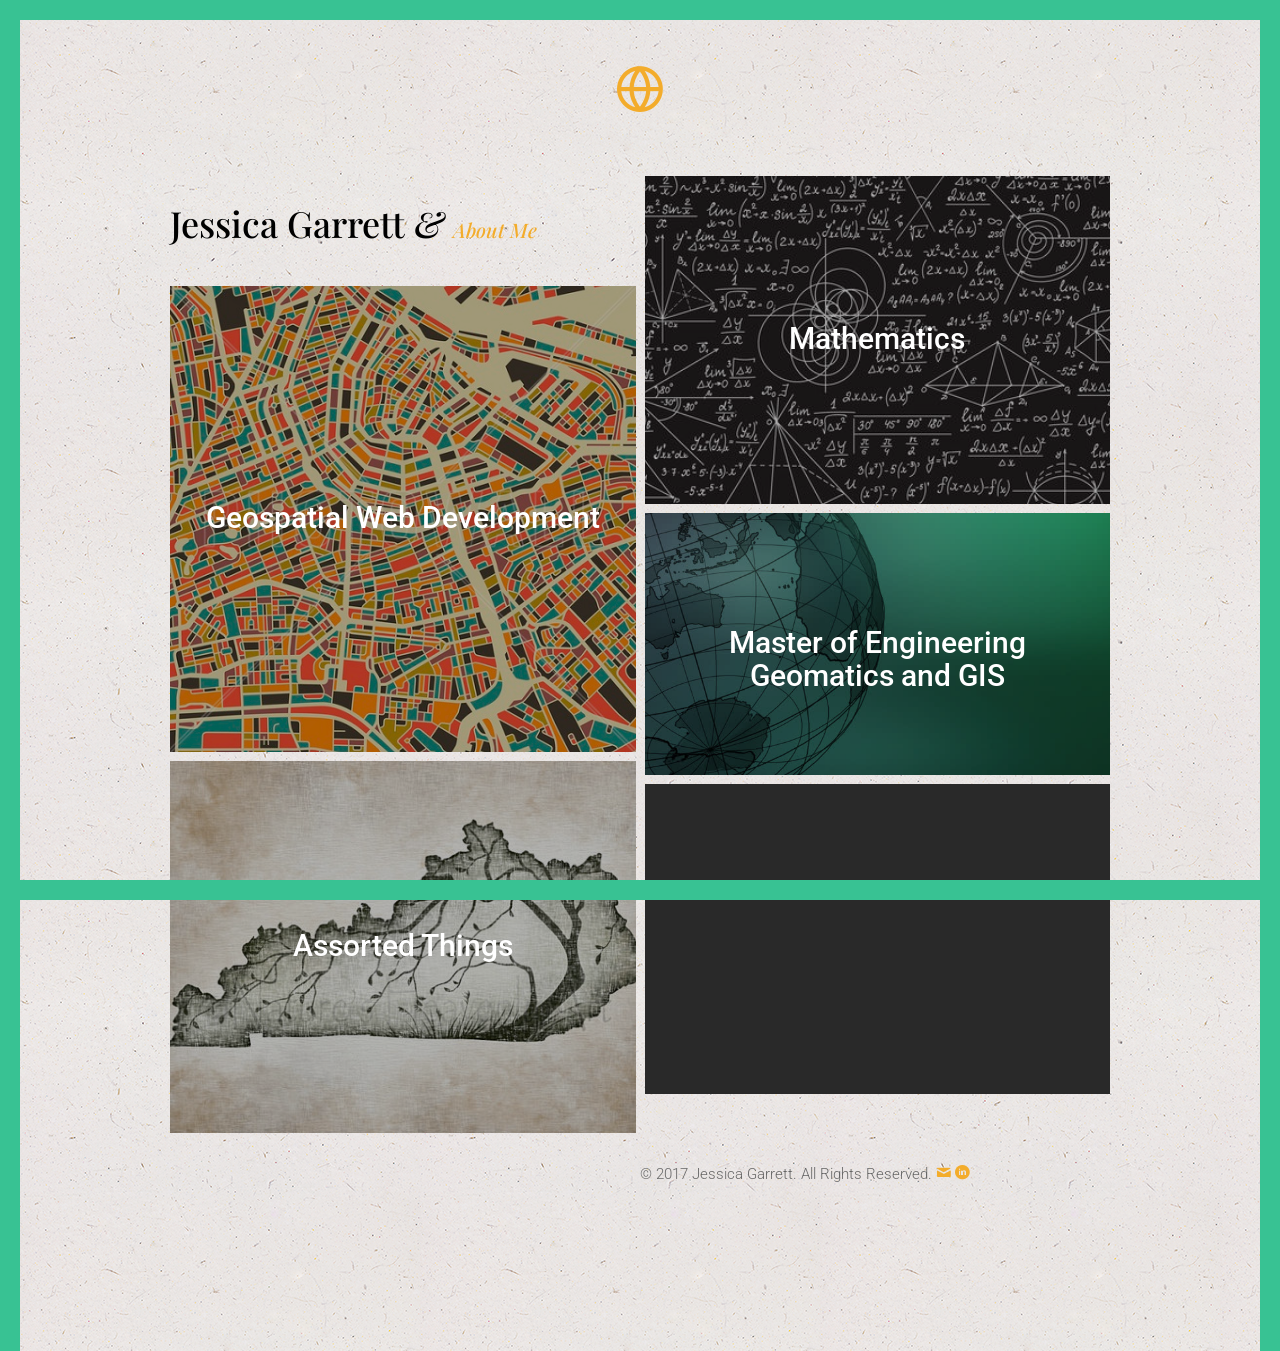
==== index.html @ b4d3bf49 "eng" ====
<!DOCTYPE html>
<!--[if lt IE 7]>      <html class="no-js lt-ie9 lt-ie8 lt-ie7"> <![endif]-->
<!--[if IE 7]>         <html class="no-js lt-ie9 lt-ie8"> <![endif]-->
<!--[if IE 8]>         <html class="no-js lt-ie9"> <![endif]-->
<!--[if gt IE 8]><!--> <html class="no-js"> <!--<![endif]-->
	<head>
	<meta charset="utf-8">
	<meta http-equiv="X-UA-Compatible" content="IE=edge">
	
	<title>Jessica Garrett Portolio</title>




  	<!-- Facebook and Twitter integration -->
	<meta property="og:title" content=""/>
	<meta property="og:image" content=""/>
	<meta property="og:url" content=""/>
	<meta property="og:site_name" content=""/>
	<meta property="og:description" content=""/>
	<meta name="twitter:title" content="" />
	<meta name="twitter:image" content="" />
	<meta name="twitter:url" content="" />
	<meta name="twitter:card" content="" />

	<!-- Place favicon.ico and apple-touch-icon.png in the root directory -->
	<link rel="shortcut icon" href="favicon.ico">
	<!-- Google Fonts -->
	<link href='http://fonts.googleapis.com/css?family=Playfair+Display:400,700,400italic|Roboto:400,300,700' rel='stylesheet' type='text/css'>
	<!-- Animate -->
	<link rel="stylesheet" href="css/animate.css">
	<!-- Icomoon -->
	<link rel="stylesheet" href="css/icomoon.css">
	<!-- Bootstrap  -->
	<link rel="stylesheet" href="css/bootstrap.css">
	<!-- Magnific Popup -->
	<link rel="stylesheet" href="css/magnific-popup.css">

	<link rel="stylesheet" href="css/style.css">

	<!-- jQuery -->
	<script src="js/jquery.min.js"></script>
	<!-- jQuery Easing -->
	<script src="js/jquery.easing.1.3.js"></script>
	<!-- Bootstrap -->
	<script src="js/bootstrap.min.js"></script>
	<!-- Waypoints -->
	<script src="js/jquery.waypoints.min.js"></script>
	<!-- Magnific Popup -->
	<script src="js/jquery.magnific-popup.min.js"></script>
	
	<!-- Main JS -->
	<script src="js/main.js"></script>



	<!-- Modernizr JS -->
	<script src="js/modernizr-2.6.2.min.js"></script>
	<!-- FOR IE9 below -->
	<!--[if lt IE 9]>
	<script src="js/respond.min.js"></script>
	<![endif]-->

	</head>
	<body>
	
	<!-- Loader -->
	<div class="fh5co-loader"></div>

	<div id="fh5co-logo">
		<a href="index.html" class="transition"><i class="icon-globe2"></i><em><span class="icon-home"></span></em></a>	
	</div>

	<div id="fh5co-main" role="main">
		

		<div class="container">
			
			<div class="fh5co-grid">
				
				<div class="fh5co-col-1">
					<div class="fh5co-intro padding-right">
						<h1>Jessica Garrett <em>&amp;</em>  <a href="aboutMe.html" class="transition"><em>About Me</em></a></h1>
						<!--

						<ul class="fh5co-social">
							<li><a href="#"><i class="icon-twitter-with-circle"></i></a></li>
							<li><a href="#"><i class="icon-facebook-with-circle"></i></a></li>
							<li><a href="#"><i class="icon-instagram-with-circle"></i></a></li>
							<li><a href="#"><i class="icon-dribbble-with-circle"></i></a></li>
						</ul>

						-->
					</div>
					<div class="fh5co-item">
						<a href="Page_Geospatial_Dev.html" class="transition animate-box">
							<img src="images/cartography.jpg">
							<div class="fh5co-item-text-wrap">
								<div class="fh5co-item-text">
									<h2>Geospatial Web Development</h2>
								</div>
							</div>
						</a>
					</div>

					<div class="fh5co-item">
						<a href="Page_FavoriteThings.html" class="transition animate-box">
							<img src="images/ky.jpg">
							<div class="fh5co-item-text-wrap">
								<div class="fh5co-item-text">
									<h2>Assorted Things</h2>
								</div>
							</div>
						</a>
						
					</div>


					
				</div>
				<div class="fh5co-col-2">
					<div class="fh5co-item">
						<a href="Page_Mathematics.html" class="transition animate-box">
							<img src="images/math.jpg">
							<div class="fh5co-item-text-wrap">
								<div class="fh5co-item-text">
									<h2>Mathematics</h2>
								</div>
							</div>
						</a>
					</div>

					<div class="fh5co-item">
						<a href="Page_MasterEng.html" class="transition animate-box">
							<img src="images/globe.jpg">
							<div class="fh5co-item-text-wrap">
								<div class="fh5co-item-text">
									<h2>Master of Engineering</h2>
									<h2>Geomatics and GIS</h2>
								</div>
							</div>
						</a>
					</div>

<!--
					<div class="fh5co-item">
						<a href="Page_Hydro.html" class="transition animate-box">
							<img src="images/hyro.jpg" alt="Free HTML5 Website Template by FreeHTML5.co">
							<div class="fh5co-item-text-wrap">
								<div class="fh5co-item-text">
									<h2>Hydrologic Modeling</h2>
								</div>
							</div>
						</a>
					</div>
-->


					<div class="fh5co-item">
						<a href="papers/JGarrett_Resume.pdf" class="transition animate-box">
							<img src="images/quill.jpg">
							<div class="fh5co-item-text-wrap">
								<div class="fh5co-item-text">
									<h2>Resume</h2>
								</div>
							</div>
						</a>
					</div>


				



				</div>
			</div>


			<div id="fh5co-footer">
				<p><small>&copy; 2017 Jessica Garrett. All Rights Reserved. <a href="mailto:jlgred88@gmailcom"><i class="icon-mail"></i></a>   <a href="https://www.linkedin.com/in/jessica-garrett-10237796/"><i class="icon-linkedin-with-circle"> </i></a>  </p>	
			</div>

		</div>

	</div>
	
	</body>
</html>
---- css/icomoon.css ----
@font-face {
    font-family: 'icomoon';
    src:    url('../fonts/icomoon/icomoon.eot?85cwyn');
    src:    url('../fonts/icomoon/icomoon.eot?85cwyn#iefix') format('embedded-opentype'),
        url('../fonts/icomoon/icomoon.ttf?85cwyn') format('truetype'),
        url('../fonts/icomoon/icomoon.woff?85cwyn') format('woff'),
        url('../fonts/icomoon/icomoon.svg?85cwyn#icomoon') format('svg');
    font-weight: normal;
    font-style: normal;
}

[class^="icon-"], [class*=" icon-"] {
    /* use !important to prevent issues with browser extensions that change fonts */
    font-family: 'icomoon' !important;
    speak: none;
    font-style: normal;
    font-weight: normal;
    font-variant: normal;
    text-transform: none;
    line-height: 1;

    /* Better Font Rendering =========== */
    -webkit-font-smoothing: antialiased;
    -moz-osx-font-smoothing: grayscale;
}

.icon-add-to-list:before {
    content: "\e900";
}
.icon-classic-computer:before {
    content: "\e901";
}
.icon-controller-fast-backward:before {
    content: "\e902";
}
.icon-creative-commons-attribution:before {
    content: "\e903";
}
.icon-creative-commons-noderivs:before {
    content: "\e904";
}
.icon-creative-commons-noncommercial-eu:before {
    content: "\e905";
}
.icon-creative-commons-noncommercial-us:before {
    content: "\e906";
}
.icon-creative-commons-public-domain:before {
    content: "\e907";
}
.icon-creative-commons-remix:before {
    content: "\e908";
}
.icon-creative-commons-share:before {
    content: "\e909";
}
.icon-creative-commons-sharealike:before {
    content: "\e90a";
}
.icon-creative-commons:before {
    content: "\e90b";
}
.icon-document-landscape:before {
    content: "\e90c";
}
.icon-remove-user:before {
    content: "\e90d";
}
.icon-warning:before {
    content: "\e90e";
}
.icon-arrow-bold-down:before {
    content: "\e90f";
}
.icon-arrow-bold-left:before {
    content: "\e910";
}
.icon-arrow-bold-right:before {
    content: "\e911";
}
.icon-arrow-bold-up:before {
    content: "\e912";
}
.icon-arrow-down:before {
    content: "\e913";
}
.icon-arrow-left:before {
    content: "\e914";
}
.icon-arrow-long-down:before {
    content: "\e915";
}
.icon-arrow-long-left:before {
    content: "\e916";
}
.icon-arrow-long-right:before {
    content: "\e917";
}
.icon-arrow-long-up:before {
    content: "\e918";
}
.icon-arrow-right:before {
    content: "\e919";
}
.icon-arrow-up:before {
    content: "\e91a";
}
.icon-arrow-with-circle-down:before {
    content: "\e91b";
}
.icon-arrow-with-circle-left:before {
    content: "\e91c";
}
.icon-arrow-with-circle-right:before {
    content: "\e91d";
}
.icon-arrow-with-circle-up:before {
    content: "\e91e";
}
.icon-bookmark:before {
    content: "\e91f";
}
.icon-bookmarks:before {
    content: "\e920";
}
.icon-chevron-down:before {
    content: "\e921";
}
.icon-chevron-left:before {
    content: "\e922";
}
.icon-chevron-right:before {
    content: "\e923";
}
.icon-chevron-small-down:before {
    content: "\e924";
}
.icon-chevron-small-left:before {
    content: "\e925";
}
.icon-chevron-small-right:before {
    content: "\e926";
}
.icon-chevron-small-up:before {
    content: "\e927";
}
.icon-chevron-thin-down:before {
    content: "\e928";
}
.icon-chevron-thin-left:before {
    content: "\e929";
}
.icon-chevron-thin-right:before {
    content: "\e92a";
}
.icon-chevron-thin-up:before {
    content: "\e92b";
}
.icon-chevron-up:before {
    content: "\e92c";
}
.icon-chevron-with-circle-down:before {
    content: "\e92d";
}
.icon-chevron-with-circle-left:before {
    content: "\e92e";
}
.icon-chevron-with-circle-right:before {
    content: "\e92f";
}
.icon-chevron-with-circle-up:before {
    content: "\e930";
}
.icon-cloud:before {
    content: "\e931";
}
.icon-controller-fast-forward:before {
    content: "\e932";
}
.icon-controller-jump-to-start:before {
    content: "\e933";
}
.icon-controller-next:before {
    content: "\e934";
}
.icon-controller-paus:before {
    content: "\e935";
}
.icon-controller-play:before {
    content: "\e936";
}
.icon-controller-record:before {
    content: "\e937";
}
.icon-controller-stop:before {
    content: "\e938";
}
.icon-controller-volume:before {
    content: "\e939";
}
.icon-dot-single:before {
    content: "\e93a";
}
.icon-dots-three-horizontal:before {
    content: "\e93b";
}
.icon-dots-three-vertical:before {
    content: "\e93c";
}
.icon-dots-two-horizontal:before {
    content: "\e93d";
}
.icon-dots-two-vertical:before {
    content: "\e93e";
}
.icon-download:before {
    content: "\e93f";
}
.icon-emoji-flirt:before {
    content: "\e940";
}
.icon-flow-branch:before {
    content: "\e941";
}
.icon-flow-cascade:before {
    content: "\e942";
}
.icon-flow-line:before {
    content: "\e943";
}
.icon-flow-parallel:before {
    content: "\e944";
}
.icon-flow-tree:before {
    content: "\e945";
}
.icon-install:before {
    content: "\e946";
}
.icon-layers:before {
    content: "\e947";
}
.icon-open-book:before {
    content: "\e948";
}
.icon-resize-100:before {
    content: "\e949";
}
.icon-resize-full-screen:before {
    content: "\e94a";
}
.icon-save:before {
    content: "\e94b";
}
.icon-select-arrows:before {
    content: "\e94c";
}
.icon-sound-mute:before {
    content: "\e94d";
}
.icon-sound:before {
    content: "\e94e";
}
.icon-trash:before {
    content: "\e94f";
}
.icon-triangle-down:before {
    content: "\e950";
}
.icon-triangle-left:before {
    content: "\e951";
}
.icon-triangle-right:before {
    content: "\e952";
}
.icon-triangle-up:before {
    content: "\e953";
}
.icon-uninstall:before {
    content: "\e954";
}
.icon-upload-to-cloud:before {
    content: "\e955";
}
.icon-upload:before {
    content: "\e956";
}
.icon-add-user:before {
    content: "\e957";
}
.icon-address:before {
    content: "\e958";
}
.icon-adjust:before {
    content: "\e959";
}
.icon-air:before {
    content: "\e95a";
}
.icon-aircraft-landing:before {
    content: "\e95b";
}
.icon-aircraft-take-off:before {
    content: "\e95c";
}
.icon-aircraft:before {
    content: "\e95d";
}
.icon-align-bottom:before {
    content: "\e95e";
}
.icon-align-horizontal-middle:before {
    content: "\e95f";
}
.icon-align-left:before {
    content: "\e960";
}
.icon-align-right:before {
    content: "\e961";
}
.icon-align-top:before {
    content: "\e962";
}
.icon-align-vertical-middle:before {
    content: "\e963";
}
.icon-archive:before {
    content: "\e964";
}
.icon-area-graph:before {
    content: "\e965";
}
.icon-attachment:before {
    content: "\e966";
}
.icon-awareness-ribbon:before {
    content: "\e967";
}
.icon-back-in-time:before {
    content: "\e968";
}
.icon-back:before {
    content: "\e969";
}
.icon-bar-graph:before {
    content: "\e96a";
}
.icon-battery:before {
    content: "\e96b";
}
.icon-beamed-note:before {
    content: "\e96c";
}
.icon-bell:before {
    content: "\e96d";
}
.icon-blackboard:before {
    content: "\e96e";
}
.icon-block:before {
    content: "\e96f";
}
.icon-book:before {
    content: "\e970";
}
.icon-bowl:before {
    content: "\e971";
}
.icon-box:before {
    content: "\e972";
}
.icon-briefcase:before {
    content: "\e973";
}
.icon-browser:before {
    content: "\e974";
}
.icon-brush:before {
    content: "\e975";
}
.icon-bucket:before {
    content: "\e976";
}
.icon-cake:before {
    content: "\e977";
}
.icon-calculator:before {
    content: "\e978";
}
.icon-calendar:before {
    content: "\e979";
}
.icon-camera:before {
    content: "\e97a";
}
.icon-ccw:before {
    content: "\e97b";
}
.icon-chat:before {
    content: "\e97c";
}
.icon-check:before {
    content: "\e97d";
}
.icon-circle-with-cross:before {
    content: "\e97e";
}
.icon-circle-with-minus:before {
    content: "\e97f";
}
.icon-circle-with-plus:before {
    content: "\e980";
}
.icon-circle:before {
    content: "\e981";
}
.icon-circular-graph:before {
    content: "\e982";
}
.icon-clapperboard:before {
    content: "\e983";
}
.icon-clipboard:before {
    content: "\e984";
}
.icon-clock:before {
    content: "\e985";
}
.icon-code:before {
    content: "\e986";
}
.icon-cog:before {
    content: "\e987";
}
.icon-colours:before {
    content: "\e988";
}
.icon-compass:before {
    content: "\e989";
}
.icon-copy:before {
    content: "\e98a";
}
.icon-credit-card:before {
    content: "\e98b";
}
.icon-credit:before {
    content: "\e98c";
}
.icon-cross:before {
    content: "\e98d";
}
.icon-cup:before {
    content: "\e98e";
}
.icon-cw:before {
    content: "\e98f";
}
.icon-cycle:before {
    content: "\e990";
}
.icon-database:before {
    content: "\e991";
}
.icon-dial-pad:before {
    content: "\e992";
}
.icon-direction:before {
    content: "\e993";
}
.icon-document:before {
    content: "\e994";
}
.icon-documents:before {
    content: "\e995";
}
.icon-drink:before {
    content: "\e996";
}
.icon-drive:before {
    content: "\e997";
}
.icon-drop:before {
    content: "\e998";
}
.icon-edit:before {
    content: "\e999";
}
.icon-email:before {
    content: "\e99a";
}
.icon-emoji-happy:before {
    content: "\e99b";
}
.icon-emoji-neutral:before {
    content: "\e99c";
}
.icon-emoji-sad:before {
    content: "\e99d";
}
.icon-erase:before {
    content: "\e99e";
}
.icon-eraser:before {
    content: "\e99f";
}
.icon-export:before {
    content: "\e9a0";
}
.icon-eye:before {
    content: "\e9a1";
}
.icon-feather:before {
    content: "\e9a2";
}
.icon-flag:before {
    content: "\e9a3";
}
.icon-flash:before {
    content: "\e9a4";
}
.icon-flashlight:before {
    content: "\e9a5";
}
.icon-flat-brush:before {
    content: "\e9a6";
}
.icon-folder-images:before {
    content: "\e9a7";
}
.icon-folder-music:before {
    content: "\e9a8";
}
.icon-folder-video:before {
    content: "\e9a9";
}
.icon-folder:before {
    content: "\e9aa";
}
.icon-forward:before {
    content: "\e9ab";
}
.icon-funnel:before {
    content: "\e9ac";
}
.icon-game-controller:before {
    content: "\e9ad";
}
.icon-gauge:before {
    content: "\e9ae";
}
.icon-globe:before {
    content: "\e9af";
}
.icon-graduation-cap:before {
    content: "\e9b0";
}
.icon-grid:before {
    content: "\e9b1";
}
.icon-hair-cross:before {
    content: "\e9b2";
}
.icon-hand:before {
    content: "\e9b3";
}
.icon-heart-outlined:before {
    content: "\e9b4";
}
.icon-heart:before {
    content: "\e9b5";
}
.icon-help-with-circle:before {
    content: "\e9b6";
}
.icon-help:before {
    content: "\e9b7";
}
.icon-home:before {
    content: "\e9b8";
}
.icon-hour-glass:before {
    content: "\e9b9";
}
.icon-image-inverted:before {
    content: "\e9ba";
}
.icon-image:before {
    content: "\e9bb";
}
.icon-images:before {
    content: "\e9bc";
}
.icon-inbox:before {
    content: "\e9bd";
}
.icon-infinity:before {
    content: "\e9be";
}
.icon-info-with-circle:before {
    content: "\e9bf";
}
.icon-info:before {
    content: "\e9c0";
}
.icon-key:before {
    content: "\e9c1";
}
.icon-keyboard:before {
    content: "\e9c2";
}
.icon-lab-flask:before {
    content: "\e9c3";
}
.icon-landline:before {
    content: "\e9c4";
}
.icon-language:before {
    content: "\e9c5";
}
.icon-laptop:before {
    content: "\e9c6";
}
.icon-leaf:before {
    content: "\e9c7";
}
.icon-level-down:before {
    content: "\e9c8";
}
.icon-level-up:before {
    content: "\e9c9";
}
.icon-lifebuoy:before {
    content: "\e9ca";
}
.icon-light-bulb:before {
    content: "\e9cb";
}
.icon-light-down:before {
    content: "\e9cc";
}
.icon-light-up:before {
    content: "\e9cd";
}
.icon-line-graph:before {
    content: "\e9ce";
}
.icon-link:before {
    content: "\e9cf";
}
.icon-list:before {
    content: "\e9d0";
}
.icon-location-pin:before {
    content: "\e9d1";
}
.icon-location:before {
    content: "\e9d2";
}
.icon-lock-open:before {
    content: "\e9d3";
}
.icon-lock:before {
    content: "\e9d4";
}
.icon-log-out:before {
    content: "\e9d5";
}
.icon-login:before {
    content: "\e9d6";
}
.icon-loop:before {
    content: "\e9d7";
}
.icon-magnet:before {
    content: "\e9d8";
}
.icon-magnifying-glass:before {
    content: "\e9d9";
}
.icon-mail:before {
    content: "\e9da";
}
.icon-man:before {
    content: "\e9db";
}
.icon-map:before {
    content: "\e9dc";
}
.icon-mask:before {
    content: "\e9dd";
}
.icon-medal:before {
    content: "\e9de";
}
.icon-megaphone:before {
    content: "\e9df";
}
.icon-menu:before {
    content: "\e9e0";
}
.icon-message:before {
    content: "\e9e1";
}
.icon-mic:before {
    content: "\e9e2";
}
.icon-minus:before {
    content: "\e9e3";
}
.icon-mobile:before {
    content: "\e9e4";
}
.icon-modern-mic:before {
    content: "\e9e5";
}
.icon-moon:before {
    content: "\e9e6";
}
.icon-mouse:before {
    content: "\e9e7";
}
.icon-music:before {
    content: "\e9e8";
}
.icon-network:before {
    content: "\e9e9";
}
.icon-new-message:before {
    content: "\e9ea";
}
.icon-new:before {
    content: "\e9eb";
}
.icon-news:before {
    content: "\e9ec";
}
.icon-note:before {
    content: "\e9ed";
}
.icon-notification:before {
    content: "\e9ee";
}
.icon-old-mobile:before {
    content: "\e9ef";
}
.icon-old-phone:before {
    content: "\e9f0";
}
.icon-palette:before {
    content: "\e9f1";
}
.icon-paper-plane:before {
    content: "\e9f2";
}
.icon-pencil:before {
    content: "\e9f3";
}
.icon-phone:before {
    content: "\e9f4";
}
.icon-pie-chart:before {
    content: "\e9f5";
}
.icon-pin:before {
    content: "\e9f6";
}
.icon-plus:before {
    content: "\e9f7";
}
.icon-popup:before {
    content: "\e9f8";
}
.icon-power-plug:before {
    content: "\e9f9";
}
.icon-price-ribbon:before {
    content: "\e9fa";
}
.icon-price-tag:before {
    content: "\e9fb";
}
.icon-print:before {
    content: "\e9fc";
}
.icon-progress-empty:before {
    content: "\e9fd";
}
.icon-progress-full:before {
    content: "\e9fe";
}
.icon-progress-one:before {
    content: "\e9ff";
}
.icon-progress-two:before {
    content: "\ea00";
}
.icon-publish:before {
    content: "\ea01";
}
.icon-quote:before {
    content: "\ea02";
}
.icon-radio:before {
    content: "\ea03";
}
.icon-reply-all:before {
    content: "\ea04";
}
.icon-reply:before {
    content: "\ea05";
}
.icon-retweet:before {
    content: "\ea06";
}
.icon-rocket:before {
    content: "\ea07";
}
.icon-round-brush:before {
    content: "\ea08";
}
.icon-rss:before {
    content: "\ea09";
}
.icon-ruler:before {
    content: "\ea0a";
}
.icon-scissors:before {
    content: "\ea0b";
}
.icon-share-alternitive:before {
    content: "\ea0c";
}
.icon-share:before {
    content: "\ea0d";
}
.icon-shareable:before {
    content: "\ea0e";
}
.icon-shield:before {
    content: "\ea0f";
}
.icon-shop:before {
    content: "\ea10";
}
.icon-shopping-bag:before {
    content: "\ea11";
}
.icon-shopping-basket:before {
    content: "\ea12";
}
.icon-shopping-cart:before {
    content: "\ea13";
}
.icon-shuffle:before {
    content: "\ea14";
}
.icon-signal:before {
    content: "\ea15";
}
.icon-sound-mix:before {
    content: "\ea16";
}
.icon-sports-club:before {
    content: "\ea17";
}
.icon-spreadsheet:before {
    content: "\ea18";
}
.icon-squared-cross:before {
    content: "\ea19";
}
.icon-squared-minus:before {
    content: "\ea1a";
}
.icon-squared-plus:before {
    content: "\ea1b";
}
.icon-star-outlined:before {
    content: "\ea1c";
}
.icon-star:before {
    content: "\ea1d";
}
.icon-stopwatch:before {
    content: "\ea1e";
}
.icon-suitcase:before {
    content: "\ea1f";
}
.icon-swap:before {
    content: "\ea20";
}
.icon-sweden:before {
    content: "\ea21";
}
.icon-switch:before {
    content: "\ea22";
}
.icon-tablet:before {
    content: "\ea23";
}
.icon-tag:before {
    content: "\ea24";
}
.icon-text-document-inverted:before {
    content: "\ea25";
}
.icon-text-document:before {
    content: "\ea26";
}
.icon-text:before {
    content: "\ea27";
}
.icon-thermometer:before {
    content: "\ea28";
}
.icon-thumbs-down:before {
    content: "\ea29";
}
.icon-thumbs-up:before {
    content: "\ea2a";
}
.icon-thunder-cloud:before {
    content: "\ea2b";
}
.icon-ticket:before {
    content: "\ea2c";
}
.icon-time-slot:before {
    content: "\ea2d";
}
.icon-tools:before {
    content: "\ea2e";
}
.icon-traffic-cone:before {
    content: "\ea2f";
}
.icon-tree:before {
    content: "\ea30";
}
.icon-trophy:before {
    content: "\ea31";
}
.icon-tv:before {
    content: "\ea32";
}
.icon-typing:before {
    content: "\ea33";
}
.icon-unread:before {
    content: "\ea34";
}
.icon-untag:before {
    content: "\ea35";
}
.icon-user:before {
    content: "\ea36";
}
.icon-users:before {
    content: "\ea37";
}
.icon-v-card:before {
    content: "\ea38";
}
.icon-video:before {
    content: "\ea39";
}
.icon-vinyl:before {
    content: "\ea3a";
}
.icon-voicemail:before {
    content: "\ea3b";
}
.icon-wallet:before {
    content: "\ea3c";
}
.icon-water:before {
    content: "\ea3d";
}
.icon-px-with-circle:before {
    content: "\ea3e";
}
.icon-px:before {
    content: "\ea3f";
}
.icon-basecamp:before {
    content: "\ea40";
}
.icon-behance:before {
    content: "\ea41";
}
.icon-creative-cloud:before {
    content: "\ea42";
}
.icon-dropbox:before {
    content: "\ea43";
}
.icon-evernote:before {
    content: "\ea44";
}
.icon-flattr:before {
    content: "\ea45";
}
.icon-foursquare:before {
    content: "\ea46";
}
.icon-google-drive:before {
    content: "\ea47";
}
.icon-google-hangouts:before {
    content: "\ea48";
}
.icon-grooveshark:before {
    content: "\ea49";
}
.icon-icloud:before {
    content: "\ea4a";
}
.icon-mixi:before {
    content: "\ea4b";
}
.icon-onedrive:before {
    content: "\ea4c";
}
.icon-paypal:before {
    content: "\ea4d";
}
.icon-picasa:before {
    content: "\ea4e";
}
.icon-qq:before {
    content: "\ea4f";
}
.icon-rdio-with-circle:before {
    content: "\ea50";
}
.icon-renren:before {
    content: "\ea51";
}
.icon-scribd:before {
    content: "\ea52";
}
.icon-sina-weibo:before {
    content: "\ea53";
}
.icon-skype-with-circle:before {
    content: "\ea54";
}
.icon-skype:before {
    content: "\ea55";
}
.icon-slideshare:before {
    content: "\ea56";
}
.icon-smashing:before {
    content: "\ea57";
}
.icon-soundcloud:before {
    content: "\ea58";
}
.icon-spotify-with-circle:before {
    content: "\ea59";
}
.icon-spotify:before {
    content: "\ea5a";
}
.icon-swarm:before {
    content: "\ea5b";
}
.icon-vine-with-circle:before {
    content: "\ea5c";
}
.icon-vine:before {
    content: "\ea5d";
}
.icon-vk-alternitive:before {
    content: "\ea5e";
}
.icon-vk-with-circle:before {
    content: "\ea5f";
}
.icon-vk:before {
    content: "\ea60";
}
.icon-xing-with-circle:before {
    content: "\ea61";
}
.icon-xing:before {
    content: "\ea62";
}
.icon-yelp:before {
    content: "\ea63";
}
.icon-dribbble-with-circle:before {
    content: "\ea64";
}
.icon-dribbble:before {
    content: "\ea65";
}
.icon-facebook-with-circle:before {
    content: "\ea66";
}
.icon-facebook:before {
    content: "\ea67";
}
.icon-flickr-with-circle:before {
    content: "\ea68";
}
.icon-flickr:before {
    content: "\ea69";
}
.icon-github-with-circle:before {
    content: "\ea6a";
}
.icon-github:before {
    content: "\ea6b";
}
.icon-google-with-circle:before {
    content: "\ea6c";
}
.icon-google:before {
    content: "\ea6d";
}
.icon-instagram-with-circle:before {
    content: "\ea6e";
}
.icon-instagram:before {
    content: "\ea6f";
}
.icon-lastfm-with-circle:before {
    content: "\ea70";
}
.icon-lastfm:before {
    content: "\ea71";
}
.icon-linkedin-with-circle:before {
    content: "\ea72";
}
.icon-linkedin:before {
    content: "\ea73";
}
.icon-pinterest-with-circle:before {
    content: "\ea74";
}
.icon-pinterest:before {
    content: "\ea75";
}
.icon-rdio:before {
    content: "\ea76";
}
.icon-stumbleupon-with-circle:before {
    content: "\ea77";
}
.icon-stumbleupon:before {
    content: "\ea78";
}
.icon-tumblr-with-circle:before {
    content: "\ea79";
}
.icon-tumblr:before {
    content: "\ea7a";
}
.icon-twitter-with-circle:before {
    content: "\ea7b";
}
.icon-twitter:before {
    content: "\ea7c";
}
.icon-vimeo-with-circle:before {
    content: "\ea7d";
}
.icon-vimeo:before {
    content: "\ea7e";
}
.icon-youtube-with-circle:before {
    content: "\ea7f";
}
.icon-youtube:before {
    content: "\ea80";
}
.icon-eye3:before {
    content: "\e000";
}
.icon-paper-clip:before {
    content: "\e001";
}
.icon-mail2:before {
    content: "\e002";
}
.icon-toggle:before {
    content: "\e003";
}
.icon-layout:before {
    content: "\e004";
}
.icon-link2:before {
    content: "\e005";
}
.icon-bell3:before {
    content: "\e006";
}
.icon-lock2:before {
    content: "\e007";
}
.icon-unlock:before {
    content: "\e008";
}
.icon-ribbon:before {
    content: "\e009";
}
.icon-image3:before {
    content: "\e010";
}
.icon-signal2:before {
    content: "\e011";
}
.icon-target2:before {
    content: "\e012";
}
.icon-clipboard2:before {
    content: "\e013";
}
.icon-clock3:before {
    content: "\e014";
}
.icon-watch:before {
    content: "\e015";
}
.icon-air-play:before {
    content: "\e016";
}
.icon-camera3:before {
    content: "\e017";
}
.icon-video2:before {
    content: "\e018";
}
.icon-disc:before {
    content: "\e019";
}
.icon-printer2:before {
    content: "\e020";
}
.icon-monitor2:before {
    content: "\e021";
}
.icon-server:before {
    content: "\e022";
}
.icon-cog3:before {
    content: "\e023";
}
.icon-heart3:before {
    content: "\e024";
}
.icon-paragraph:before {
    content: "\e025";
}
.icon-align-justify:before {
    content: "\e026";
}
.icon-align-left2:before {
    content: "\e027";
}
.icon-align-center:before {
    content: "\e028";
}
.icon-align-right2:before {
    content: "\e029";
}
.icon-book3:before {
    content: "\e030";
}
.icon-layers2:before {
    content: "\e031";
}
.icon-stack:before {
    content: "\e032";
}
.icon-stack-2:before {
    content: "\e033";
}
.icon-paper:before {
    content: "\e034";
}
.icon-paper-stack:before {
    content: "\e035";
}
.icon-search2:before {
    content: "\e036";
}
.icon-zoom-in:before {
    content: "\e037";
}
.icon-zoom-out:before {
    content: "\e038";
}
.icon-reply3:before {
    content: "\e039";
}
.icon-circle-plus:before {
    content: "\e040";
}
.icon-circle-minus:before {
    content: "\e041";
}
.icon-circle-check:before {
    content: "\e042";
}
.icon-circle-cross:before {
    content: "\e043";
}
.icon-square-plus:before {
    content: "\e044";
}
.icon-square-minus:before {
    content: "\e045";
}
.icon-square-check:before {
    content: "\e046";
}
.icon-square-cross:before {
    content: "\e047";
}
.icon-microphone2:before {
    content: "\e048";
}
.icon-record:before {
    content: "\e049";
}
.icon-skip-back:before {
    content: "\e050";
}
.icon-rewind:before {
    content: "\e051";
}
.icon-play2:before {
    content: "\e052";
}
.icon-pause:before {
    content: "\e053";
}
.icon-stop:before {
    content: "\e054";
}
.icon-fast-forward2:before {
    content: "\e055";
}
.icon-skip-forward:before {
    content: "\e056";
}
.icon-shuffle2:before {
    content: "\e057";
}
.icon-repeat:before {
    content: "\e058";
}
.icon-folder3:before {
    content: "\e059";
}
.icon-umbrella:before {
    content: "\e060";
}
.icon-moon3:before {
    content: "\e061";
}
.icon-thermometer2:before {
    content: "\e062";
}
.icon-drop2:before {
    content: "\e063";
}
.icon-sun2:before {
    content: "\e064";
}
.icon-cloud3:before {
    content: "\e065";
}
.icon-cloud-upload:before {
    content: "\e066";
}
.icon-cloud-download:before {
    content: "\e067";
}
.icon-upload3:before {
    content: "\e068";
}
.icon-download3:before {
    content: "\e069";
}
.icon-location3:before {
    content: "\e070";
}
.icon-location-2:before {
    content: "\e071";
}
.icon-map2:before {
    content: "\e072";
}
.icon-battery2:before {
    content: "\e073";
}
.icon-head:before {
    content: "\e074";
}
.icon-briefcase2:before {
    content: "\e075";
}
.icon-speech-bubble:before {
    content: "\e076";
}
.icon-anchor:before {
    content: "\e077";
}
.icon-globe2:before {
    content: "\e078";
}
.icon-box3:before {
    content: "\e079";
}
.icon-reload:before {
    content: "\e080";
}
.icon-share2:before {
    content: "\e081";
}
.icon-marquee:before {
    content: "\e082";
}
.icon-marquee-plus:before {
    content: "\e083";
}
.icon-marquee-minus:before {
    content: "\e084";
}
.icon-tag3:before {
    content: "\e085";
}
.icon-power:before {
    content: "\e086";
}
.icon-command:before {
    content: "\e087";
}
.icon-alt:before {
    content: "\e088";
}
.icon-esc:before {
    content: "\e089";
}
.icon-bar-graph2:before {
    content: "\e090";
}
.icon-bar-graph-2:before {
    content: "\e091";
}
.icon-pie-graph:before {
    content: "\e092";
}
.icon-star2:before {
    content: "\e093";
}
.icon-arrow-left2:before {
    content: "\e094";
}
.icon-arrow-right2:before {
    content: "\e095";
}
.icon-arrow-up2:before {
    content: "\e096";
}
.icon-arrow-down2:before {
    content: "\e097";
}
.icon-volume:before {
    content: "\e098";
}
.icon-mute:before {
    content: "\e099";
}
.icon-content-right:before {
    content: "\e100";
}
.icon-content-left:before {
    content: "\e101";
}
.icon-grid2:before {
    content: "\e102";
}
.icon-grid-2:before {
    content: "\e103";
}
.icon-columns:before {
    content: "\e104";
}
.icon-loader:before {
    content: "\e105";
}
.icon-bag:before {
    content: "\e106";
}
.icon-ban:before {
    content: "\e107";
}
.icon-flag3:before {
    content: "\e108";
}
.icon-trash3:before {
    content: "\e109";
}
.icon-expand:before {
    content: "\e110";
}
.icon-contract:before {
    content: "\e111";
}
.icon-maximize:before {
    content: "\e112";
}
.icon-minimize:before {
    content: "\e113";
}
.icon-plus3:before {
    content: "\e114";
}
.icon-minus2:before {
    content: "\e115";
}
.icon-check2:before {
    content: "\e116";
}
.icon-cross3:before {
    content: "\e117";
}
.icon-move:before {
    content: "\e118";
}
.icon-delete:before {
    content: "\e119";
}
.icon-menu2:before {
    content: "\e120";
}
.icon-archive2:before {
    content: "\e121";
}
.icon-inbox2:before {
    content: "\e122";
}
.icon-outbox:before {
    content: "\e123";
}
.icon-file:before {
    content: "\e124";
}
.icon-file-add:before {
    content: "\e125";
}
.icon-file-subtract:before {
    content: "\e126";
}
.icon-help2:before {
    content: "\e127";
}
.icon-open:before {
    content: "\e128";
}
.icon-ellipsis:before {
    content: "\e129";
}
---- css/style.css ----
@font-face {
  font-family: 'icomoon';
  src: url("../fonts/icomoon/icomoon.eot?srf3rx");
  src: url("../fonts/icomoon/icomoon.eot?srf3rx#iefix") format("embedded-opentype"), url("../fonts/icomoon/icomoon.ttf?srf3rx") format("truetype"), url("../fonts/icomoon/icomoon.woff?srf3rx") format("woff"), url("../fonts/icomoon/icomoon.svg?srf3rx#icomoon") format("svg");
  font-weight: normal;
  font-style: normal;
}
html, body {
  background-image: url("../img/ep_naturalwhite.png");
}

body {
  font-family: "Roboto", arial, sans-serif;
  background-image: url("../images/ep_naturalwhite.png");
  font-size: 18px;
  font-weight: 300;
  line-height: 1.8;
  color: #676767;
}
body.fh5co-overflow {
  overflow-x: auto;
}

body:before, body:after {
  content: "";
  position: fixed;
  background: #38C293;
  left: 0;
  right: 0;
  height: 20px;
  z-index: 1002;
}
@media screen and (max-width: 768px) {
  body:before, body:after {
    display: none;
  }
}

body:before {
  top: 0;
}

body:after {
  bottom: 0;
}

body {
  border-left: 20px solid #38C293;
  border-right: 20px solid #38C293;
}
@media screen and (max-width: 768px) {
  body {
    border-left: 0;
    border-right: 0;
  }
}

::-webkit-selection {
  color: #fff;
  background: #f7c873;
}

::-moz-selection {
  color: #fff;
  background:  ;
}

::selection {
  color: #fff;
  background: #f7c873;
}

a {
  color: #f7c873;
  -webkit-transition: 0.5s;
  -o-transition: 0.5s;
  transition: 0.5s;
  color: #f3ac2b;
}
a:hover, a:focus, a:active {
  color: #de930d;
  outline: none;
  text-decoration: none;
}

h1, h2, h3, h4, h5, h6 {
  font-family: "Playfair Display", times, serif;
  color: #000;
  margin-bottom: 1.0em;
  clear: both;
}

p {
  margin-bottom: 2em;
}

.btn {
  margin-right: 4px;
  margin-bottom: 4px;
  font-family: "Playfair Display", times, serif;
  font-size: 12px;
  letter-spacing: 2px;
  text-transform: uppercase;
  font-weight: 700;
  -webkit-border-radius: 4px;
  -moz-border-radius: 4px;
  -ms-border-radius: 4px;
  border-radius: 4px;
  -webkit-transition: 0.5s;
  -o-transition: 0.5s;
  transition: 0.5s;
}
.btn.btn-md {
  padding: 10px 20px !important;
}
.btn.btn-lg {
  padding: 18px 36px !important;
}
.btn:hover, .btn:active, .btn:focus {
  box-shadow: none !important;
  outline: none !important;
}

.btn-primary {
  background: #f7c873;
  color: #fff;
  border: 2px solid #f7c873;
}
.btn-primary:hover, .btn-primary:focus, .btn-primary:active {
  background: #f6bf5b !important;
  border-color: #f6bf5b !important;
}
.btn-primary.btn-outline {
  background: transparent;
  color: #f7c873;
  border: 2px solid #f7c873;
}
.btn-primary.btn-outline:hover, .btn-primary.btn-outline:focus, .btn-primary.btn-outline:active {
  background: #f7c873;
  color: #fff;
}

.btn-success {
  background: #58ca7e;
  color: #fff;
  border: 2px solid #58ca7e;
}
.btn-success:hover, .btn-success:focus, .btn-success:active {
  background: #45c46f !important;
  border-color: #45c46f !important;
}
.btn-success.btn-outline {
  background: transparent;
  color: #58ca7e;
  border: 2px solid #58ca7e;
}
.btn-success.btn-outline:hover, .btn-success.btn-outline:focus, .btn-success.btn-outline:active {
  background: #58ca7e;
  color: #fff;
}

.btn-info {
  background: #1784fb;
  color: #fff;
  border: 2px solid #1784fb;
}
.btn-info:hover, .btn-info:focus, .btn-info:active {
  background: #0477f4 !important;
  border-color: #0477f4 !important;
}
.btn-info.btn-outline {
  background: transparent;
  color: #1784fb;
  border: 2px solid #1784fb;
}
.btn-info.btn-outline:hover, .btn-info.btn-outline:focus, .btn-info.btn-outline:active {
  background: #1784fb;
  color: #fff;
}

.btn-warning {
  background: #fed330;
  color: #fff;
  border: 2px solid #fed330;
}
.btn-warning:hover, .btn-warning:focus, .btn-warning:active {
  background: #fece17 !important;
  border-color: #fece17 !important;
}
.btn-warning.btn-outline {
  background: transparent;
  color: #fed330;
  border: 2px solid #fed330;
}
.btn-warning.btn-outline:hover, .btn-warning.btn-outline:focus, .btn-warning.btn-outline:active {
  background: #fed330;
  color: #fff;
}

.btn-danger {
  background: #fb4f59;
  color: #fff;
  border: 2px solid #fb4f59;
}
.btn-danger:hover, .btn-danger:focus, .btn-danger:active {
  background: #fa3641 !important;
  border-color: #fa3641 !important;
}
.btn-danger.btn-outline {
  background: transparent;
  color: #fb4f59;
  border: 2px solid #fb4f59;
}
.btn-danger.btn-outline:hover, .btn-danger.btn-outline:focus, .btn-danger.btn-outline:active {
  background: #fb4f59;
  color: #fff;
}

.btn-outline {
  background: none;
  border: 2px solid gray;
  font-size: 12px;
  letter-spacing: 2px;
  text-transform: uppercase;
  -webkit-transition: 0.3s;
  -o-transition: 0.3s;
  transition: 0.3s;
}
.btn-outline:hover, .btn-outline:focus, .btn-outline:active {
  box-shadow: none;
}

.form-control {
  box-shadow: none;
  background: transparent;
  border: 2px solid rgba(0, 0, 0, 0.1);
  height: 54px;
  font-size: 18px;
  font-weight: 300;
}
.form-control:active, .form-control:focus {
  outline: none;
  box-shadow: none;
  border-color: #f7c873;
}

#fh5co-logo {
  padding-top: 3.5em;
  text-align: center;
}
#fh5co-logo > a {
  position: relative;
  display: block;
  font-size: 50px;
  text-align: center;
  width: 200px;
  margin: 0 auto;
  height: 50px;
}
#fh5co-logo > a i, #fh5co-logo > a em {
  position: absolute;
  top: 0;
  left: 0;
  width: 200px;
  text-align: center;
  display: block;
  -webkit-transition: 0.5s;
  -o-transition: 0.5s;
  transition: 0.5s;
}
#fh5co-logo > a em {
  opacity: 0;
  visibility: hidden;
  font-size: 26px;
  top: 2px;
  font-family: "Playfair Display", times, serif;
}
#fh5co-logo > a:hover i {
  opacity: 0;
  visibility: hidden;
}
#fh5co-logo > a:hover em {
  opacity: 1;
  visibility: visible;
}

#fh5co-main {
  padding: 3.5em 0 7em 0;
}
@media screen and (max-width: 768px) {
  #fh5co-main {
    padding: 2em 0;
  }
}
#fh5co-main > .container {
  position: relative;
}

.fh5co-heading {
  margin-bottom: .5em;
}
.fh5co-heading.padding-right {
  padding-right: 1em;
}
@media screen and (max-width: 768px) {
  .fh5co-heading.padding-right {
    padding-right: 0em;
  }
}

.fh5co-intro {
  margin-bottom: 0.5em;
}
.fh5co-intro.padding-right {
  padding-right: 1em;
}
@media screen and (max-width: 768px) {
  .fh5co-intro.padding-right {
    padding-right: 0em;
  }
}
.fh5co-intro h1 {
  line-height: 1.5;
}
@media screen and (max-width: 768px) {
  .fh5co-intro h1 {
    font-size: 20px;
  }
}
.fh5co-intro h1 a {
  font-size: 20px;
}

.fh5co-img {
  position: relative;
  background: #f2f2f2;
  float: left;
  width: 100%;
}

.fh5co-grid {
  position: relative;
}
.fh5co-grid .fh5co-col-1,
.fh5co-grid .fh5co-col-2 {
  width: 50%;
}
@media screen and (max-width: 480px) {
  .fh5co-grid .fh5co-col-1,
  .fh5co-grid .fh5co-col-2 {
    width: 100%;
  }
}
.fh5co-grid .fh5co-col-1.margintop,
.fh5co-grid .fh5co-col-2.margintop {
  margin-top: 29%;
}
.fh5co-grid .fh5co-col-1 img,
.fh5co-grid .fh5co-col-2 img {
  max-width: 100%;
  
}
.fh5co-grid .fh5co-col-1 .fh5co-item,
.fh5co-grid .fh5co-col-2 .fh5co-item {
  margin-bottom: 0.5em;
  float: left;
  width: 100%;
  position: relative;
  background: #292929;
}
.fh5co-grid .fh5co-col-1 .fh5co-item a,
.fh5co-grid .fh5co-col-2 .fh5co-item a {
  position: relative;
  display: block;
  overflow: hidden;
}
.fh5co-grid .fh5co-col-1 .fh5co-item a.image-popup h2,
.fh5co-grid .fh5co-col-2 .fh5co-item a.image-popup h2 {
  opacity: 0;
  visibility: hidden;
  -webkit-transition: 0.9s;
  -o-transition: 0.9s;
  transition: 0.9s;
}
.fh5co-grid .fh5co-col-1 .fh5co-item a .fh5co-item-text-wrap,
.fh5co-grid .fh5co-col-2 .fh5co-item a .fh5co-item-text-wrap {
  position: absolute;
  top: 0;
  left: 0;
  right: 0;
  bottom: 0;
  background: rgba(0, 0, 0, 0.3);
  -webkit-transition: 0.9s;
  -o-transition: 0.9s;
  transition: 0.9s;
}
.fh5co-grid .fh5co-col-1 .fh5co-item a .fh5co-item-text,
.fh5co-grid .fh5co-col-2 .fh5co-item a .fh5co-item-text {
  position: absolute;
  z-index: 99;
  text-align: center;
  top: 50%;
  width: 100%;
  vertical-align: middle;
  margin-top: -18px;
}
@media screen and (max-width: 768px) {
  .fh5co-grid .fh5co-col-1 .fh5co-item a .fh5co-item-text,
  .fh5co-grid .fh5co-col-2 .fh5co-item a .fh5co-item-text {
    margin-top: -12px;
  }
}
.fh5co-grid .fh5co-col-1 .fh5co-item a .fh5co-item-text h2,
.fh5co-grid .fh5co-col-2 .fh5co-item a .fh5co-item-text h2 {
  margin: 0;
  padding: 0;
  color: #fff;
  font-family: "Roboto", arial, sans-serif;
  font-size: 30px;
}

.fh5co-grid .fh5co-col-1 .fh5co-item a .fh5co-item-text h4,
.fh5co-grid .fh5co-col-2 .fh5co-item a .fh5co-item-text h4 {
  margin: 0;
  padding: 0;
  color: #fff;
  font-family: "Roboto", arial, sans-serif;
  font-size: 13.5px;
}

@media screen and (max-width: 768px) {
  .fh5co-grid .fh5co-col-1 .fh5co-item a .fh5co-item-text h2,
  .fh5co-grid .fh5co-col-2 .fh5co-item a .fh5co-item-text h2 {
    font-size: 20px;
  }
}
.fh5co-grid .fh5co-col-1 .fh5co-item a img,
.fh5co-grid .fh5co-col-2 .fh5co-item a img {
  -webkit-transform: scale(1.2);
  -moz-transform: scale(1.2);
  -ms-transform: scale(1.2);
  -o-transform: scale(1.2);
  transform: scale(1.2);
  -webkit-transition: 0.9s;
  -o-transition: 0.9s;
  transition: 0.9s;
}
.fh5co-grid .fh5co-col-1 .fh5co-item a:hover img,
.fh5co-grid .fh5co-col-2 .fh5co-item a:hover img {
  -webkit-transform: scale(1);
  -moz-transform: scale(1);
  -ms-transform: scale(1);
  -o-transform: scale(1);
  transform: scale(1);
}
.fh5co-grid .fh5co-col-1 .fh5co-item a:hover .fh5co-item-text-wrap,
.fh5co-grid .fh5co-col-2 .fh5co-item a:hover .fh5co-item-text-wrap {
  background: rgba(0, 0, 0, 0.15);
}
.fh5co-grid .fh5co-col-1 .fh5co-item a.image-popup:hover h2,
.fh5co-grid .fh5co-col-2 .fh5co-item a.image-popup:hover h2 {
  opacity: 1;
  visibility: visible;
}
.fh5co-grid .fh5co-col-1 {
  float: left;
  padding-right: .25em;
}
@media screen and (max-width: 480px) {
  .fh5co-grid .fh5co-col-1 {
    padding-right: 0em;
  }
}
.fh5co-grid .fh5co-col-2 {
  float: right;
  padding-left: .25em;
}
@media screen and (max-width: 480px) {
  .fh5co-grid .fh5co-col-2 {
    padding-left: 0em;
  }
}

.mfp-with-zoom .mfp-container,
.mfp-with-zoom.mfp-bg {
  opacity: 0;
  -webkit-backface-visibility: hidden;
  /* ideally, transition speed should match zoom duration */
  -webkit-transition: all 0.3s ease-out;
  -moz-transition: all 0.3s ease-out;
  -o-transition: all 0.3s ease-out;
  transition: all 0.3s ease-out;
}

.mfp-with-zoom.mfp-ready .mfp-container {
  opacity: 1;
}

.mfp-with-zoom.mfp-ready.mfp-bg {
  opacity: 0.8;
}

.mfp-with-zoom.mfp-removing .mfp-container,
.mfp-with-zoom.mfp-removing.mfp-bg {
  opacity: 0;
}

.fh5co-social-wrap {
  padding: 0em 0 0 0;
  float: left;
}

.fh5co-social {
  padding: 0;
  margin: 30px 0 0 0;
  position: relative;
}
.fh5co-social li {
  padding: 0;
  margin: 0;
  list-style: none;
  display: inline;
}
.fh5co-social li a {
  font-size: 40px;
  padding: 4px;
  color: #000;
  -webkit-transition: 0.5s;
  -o-transition: 0.5s;
  transition: 0.5s;
}
@media screen and (max-width: 768px) {
  .fh5co-social li a {
    font-size: 26px;
  }
}
.fh5co-social li a:hover {
  color: #f3ac2b;
}

figure {
  margin-bottom: 1.5em;
}
figure figcaption {
  padding-top: 15px;
  font-size: 14px;
  color: #999999;
}

#fh5co-footer {
  padding: 3em 0 0 0em;
  float: left;
}
#fh5co-footer.padding-left {
  padding-left: 2em;
}
@media screen and (max-width: 480px) {
  #fh5co-footer.padding-left {
    padding-left: 0em;
  }
}
@media screen and (max-width: 480px) {
  #fh5co-footer {
    padding: 2em 0 0 0;
  }
}

.js .animate-box {
  opacity: 0;
}

@media screen and (max-width: 480px) {
  .col-xxs-12 {
    width: 100%;
    float: none;
  }
}
.no-js #loader {
  display: none;
}

.js #loader {
  display: block;
  position: absolute;
  left: 100px;
  top: 0;
}

.fh5co-loader {
  position: fixed;
  left: 0px;
  top: 0px;
  width: 100%;
  height: 100%;
  z-index: 9999;
  background: url(../images/hourglass.svg) center no-repeat #ffffff;
}

/*# sourceMappingURL=style.css.map */
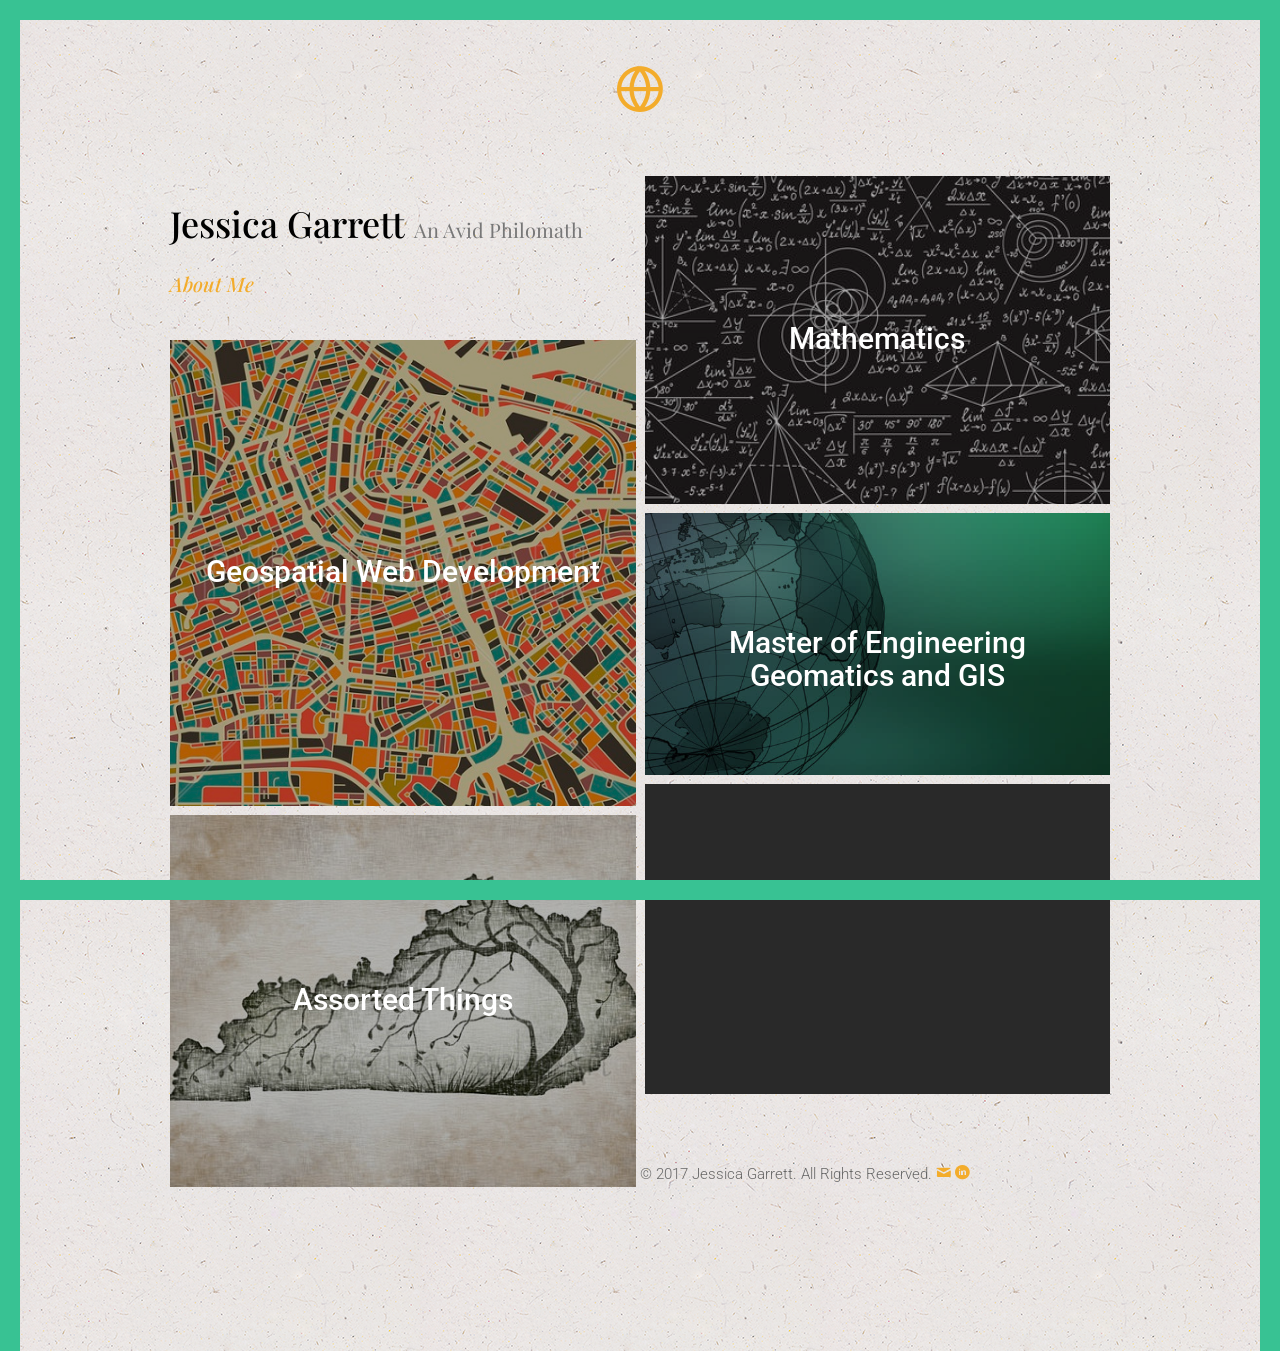
==== commit 50fde46e: "subtitle change" ====
--- a/index.html
+++ b/index.html
@@ -81,7 +81,8 @@
 				
 				<div class="fh5co-col-1">
 					<div class="fh5co-intro padding-right">
-						<h1>Jessica Garrett <em>&amp;</em>  <a href="aboutMe.html" class="transition"><em>About Me</em></a></h1>
+						<h1>Jessica Garrett <a class = "small">  An Avid Philomath </a><a href="aboutMe.html" class="transition"><em>About Me</em></a></h1>
+						
 						<!--
 
 						<ul class="fh5co-social">
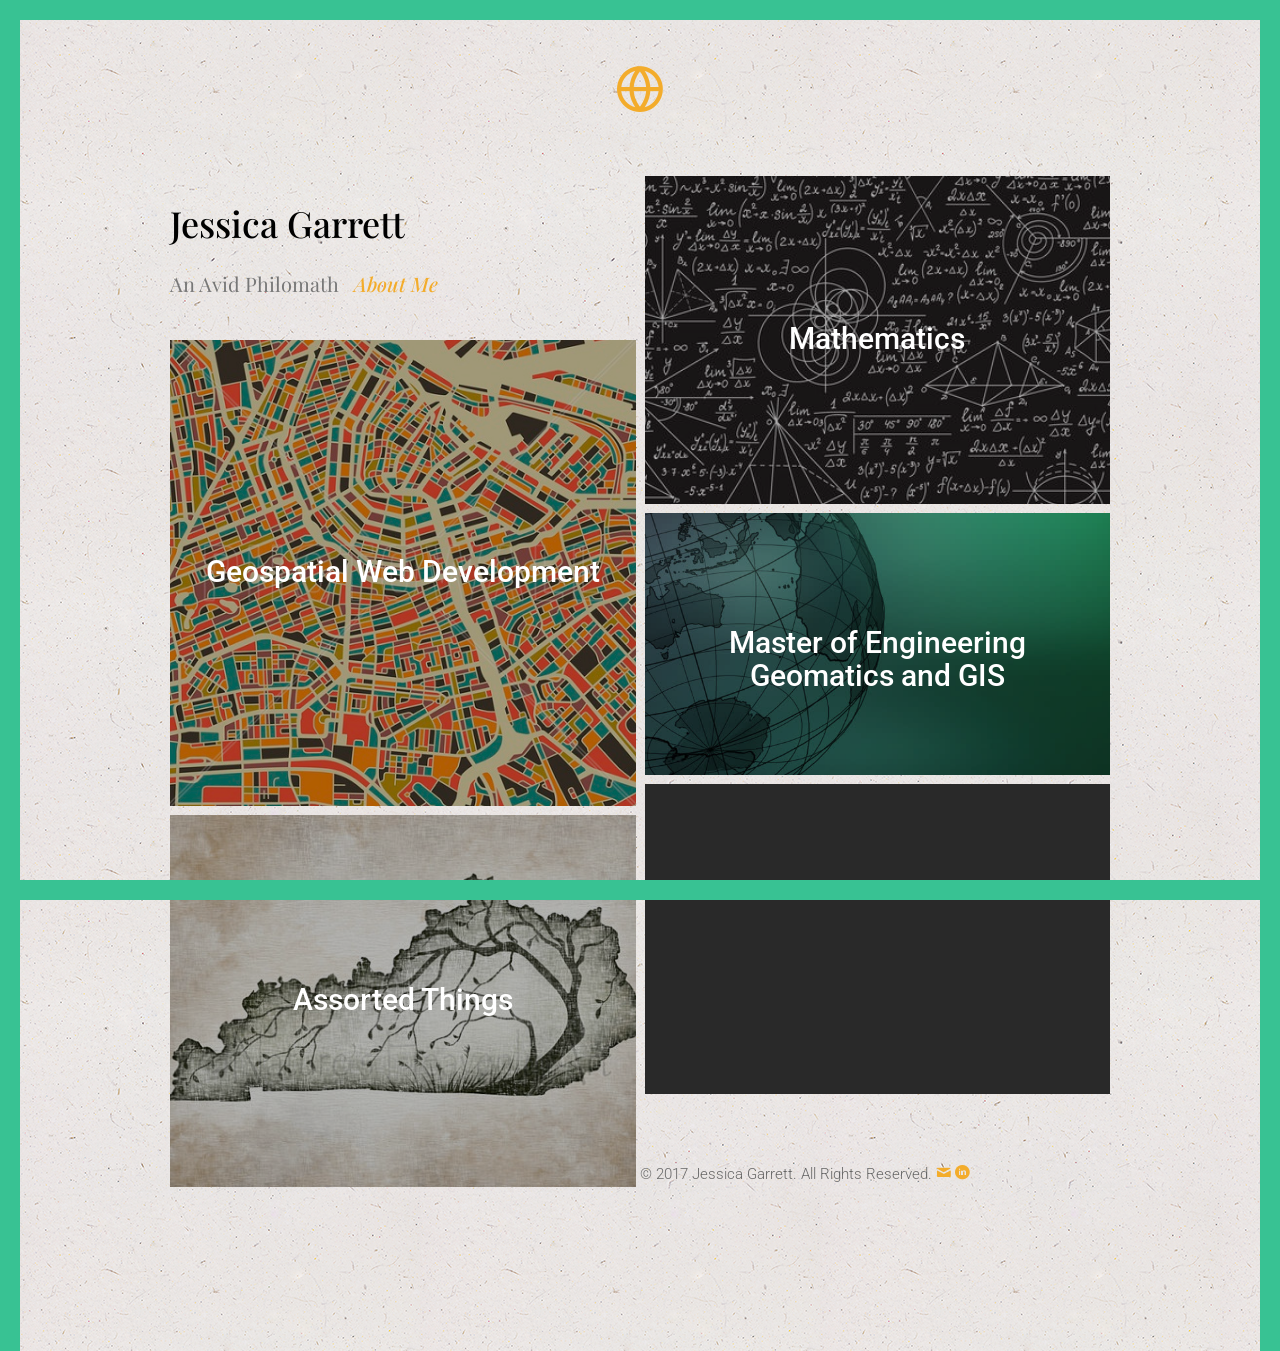
==== commit b4975332: "add philomath" ====
--- a/index.html
+++ b/index.html
@@ -81,7 +81,7 @@
 				
 				<div class="fh5co-col-1">
 					<div class="fh5co-intro padding-right">
-						<h1>Jessica Garrett <a class = "small">  An Avid Philomath </a><a href="aboutMe.html" class="transition"><em>About Me</em></a></h1>
+						<h1>Jessica Garrett <br><a class = "small">An Avid Philomath &nbsp</a><a href="aboutMe.html" class="transition"><em> About Me</em></a></br></h1>
 						
 						<!--
 
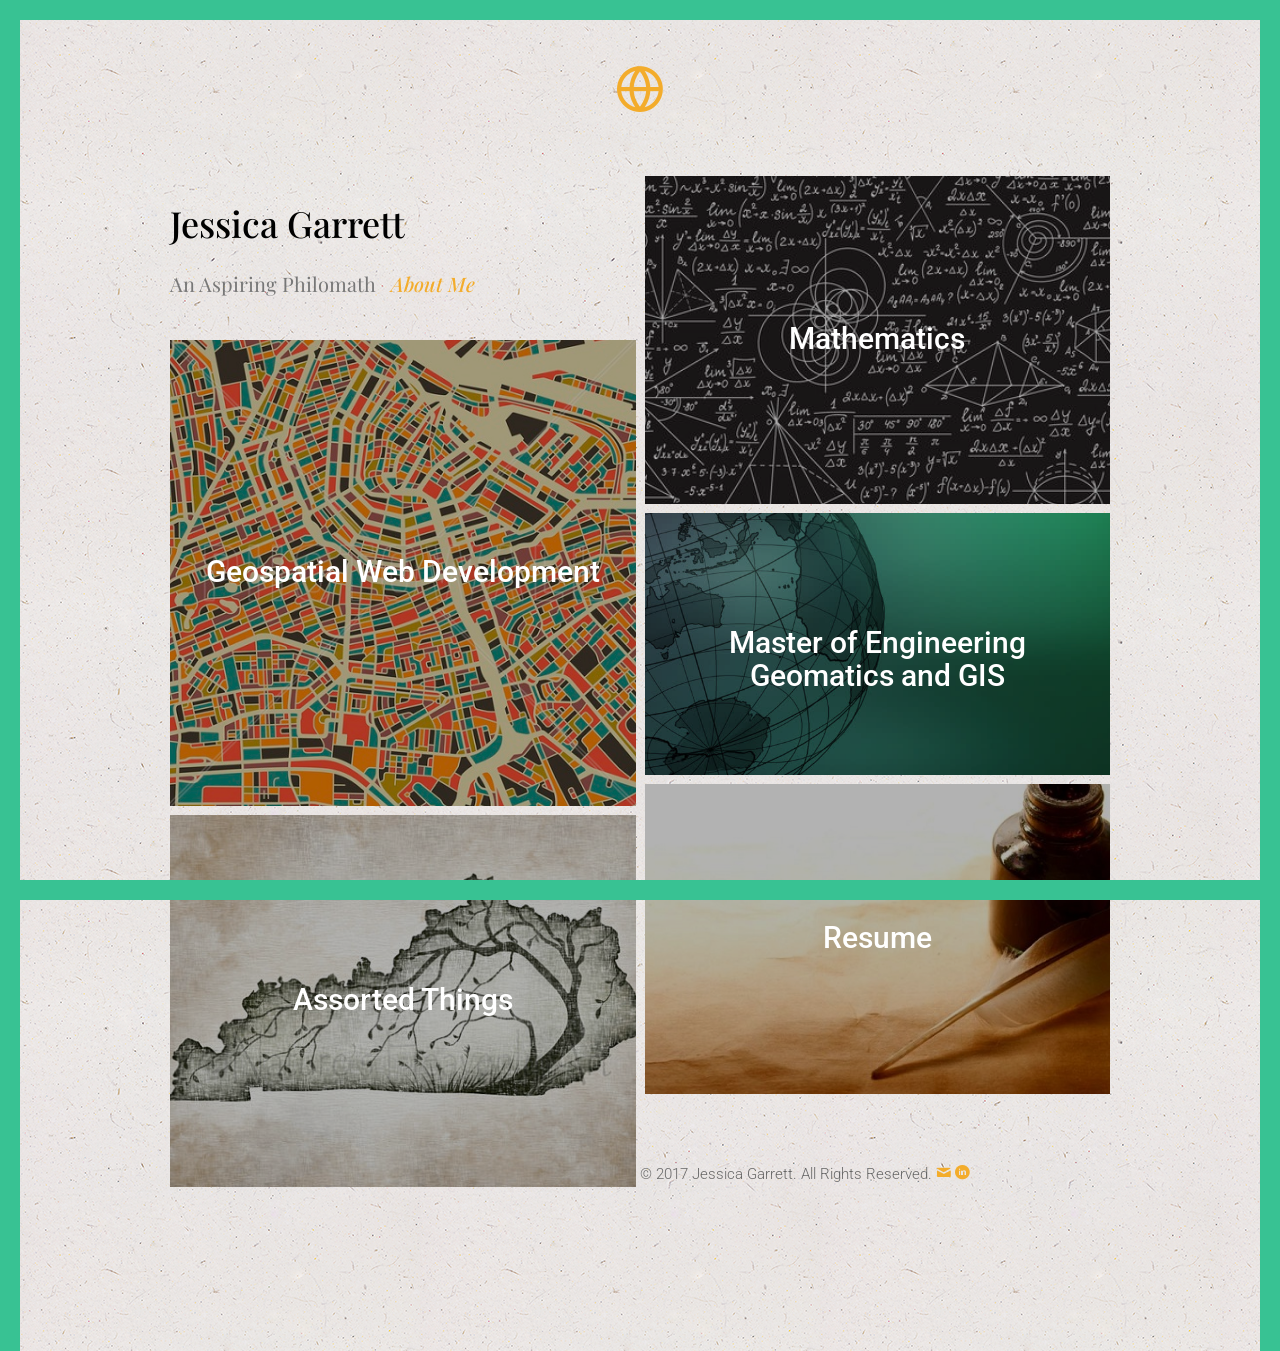
==== commit 9270106a: "index" ====
--- a/index.html
+++ b/index.html
@@ -80,8 +80,8 @@
 			<div class="fh5co-grid">
 				
 				<div class="fh5co-col-1">
-					<div class="fh5co-intro padding-right">
-						<h1>Jessica Garrett <br><a class = "small">An Avid Philomath &nbsp</a><a href="aboutMe.html" class="transition"><em> About Me</em></a></br></h1>
+					<div class="fh5co-intro padding-right">				
+						<h1>Jessica Garrett <br><a class = "small">An Aspiring Philomath &nbsp</a><a href="aboutMe.html" class="transition"><em> About Me</em></a></br></h1>
 						
 						<!--
 
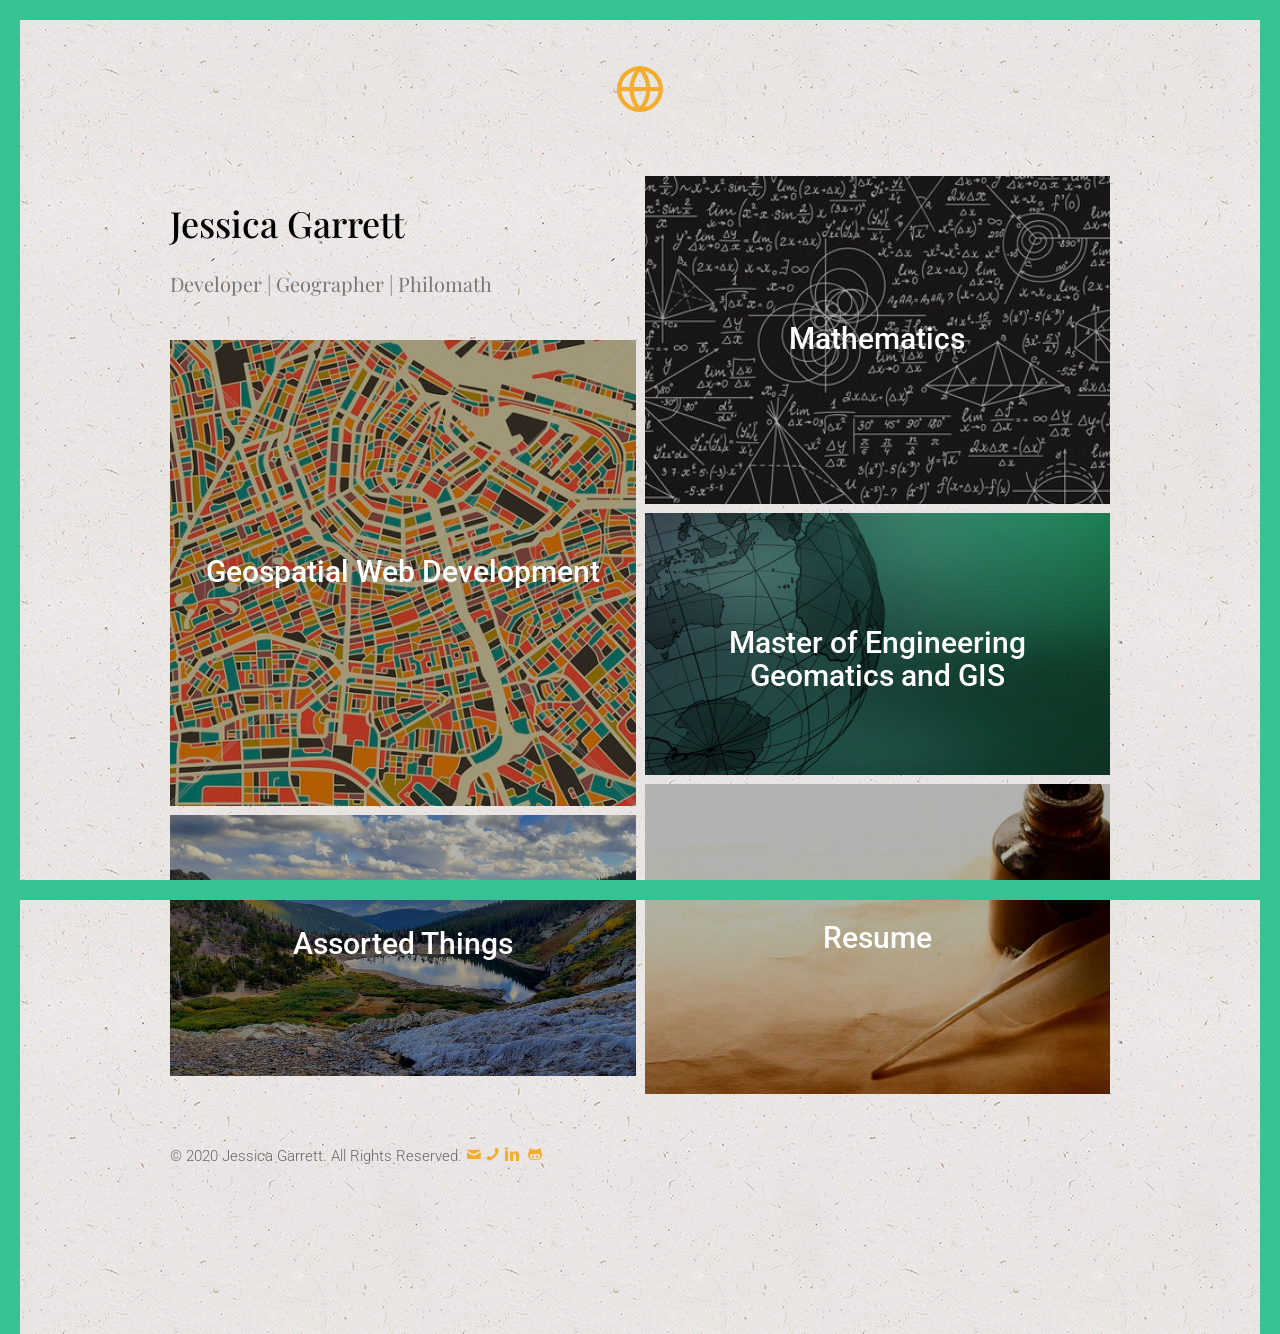
==== commit 664fe58a: "res 2020" ====
--- a/index.html
+++ b/index.html
@@ -81,7 +81,9 @@
 				
 				<div class="fh5co-col-1">
 					<div class="fh5co-intro padding-right">				
-						<h1>Jessica Garrett <br><a class = "small">An Aspiring Philomath &nbsp</a><a href="aboutMe.html" class="transition"><em> About Me</em></a></br></h1>
+						<h1>Jessica Garrett <br><a class = "small">Developer | Geographer | Philomath &nbsp</a>
+						<!-- <a href="aboutMe.html" class="transition"><em>More</em></a> -->
+						</br></h1>
 						
 						<!--
 
@@ -107,7 +109,7 @@
 
 					<div class="fh5co-item">
 						<a href="Page_FavoriteThings.html" class="transition animate-box">
-							<img src="images/ky.jpg">
+							<img src="images/stMarys.png">
 							<div class="fh5co-item-text-wrap">
 								<div class="fh5co-item-text">
 									<h2>Assorted Things</h2>
@@ -159,7 +161,7 @@
 
 
 					<div class="fh5co-item">
-						<a href="papers/JGarrett_Resume.pdf" class="transition animate-box">
+						<a href="papers/jgarrett_resume_2020_fullstack.pdf" class="transition animate-box">
 							<img src="images/quill.jpg">
 							<div class="fh5co-item-text-wrap">
 								<div class="fh5co-item-text">
@@ -179,7 +181,12 @@
 
 
 			<div id="fh5co-footer">
-				<p><small>&copy; 2017 Jessica Garrett. All Rights Reserved. <a href="mailto:jlgred88@gmailcom"><i class="icon-mail"></i></a>   <a href="https://www.linkedin.com/in/jessica-garrett-10237796/"><i class="icon-linkedin-with-circle"> </i></a>  </p>	
+				<p><small>&copy; 2020 Jessica Garrett. All Rights Reserved. 
+				<a href="mailto:info@jessicalgarrett.com"><i class="icon-mail"></i></a>
+				<a href="tel:+18592293357"><i class="icon-phone"></i></a>
+				<a href="https://www.linkedin.com/in/jessica-garrett-10237796/" target="blank"><i class="icon-linkedin"> </i></a>
+				<a href="https://github.com/madMatchstick" target="blank"><i class="icon-github"></i></a>
+				</p>	
 			</div>
 
 		</div>
--- a/css/style.css
+++ b/css/style.css
@@ -78,7 +78,7 @@
   color: #f3ac2b;
 }
 a:hover, a:focus, a:active {
-  color: #de930d;
+  /*color: #de930d;*/
   outline: none;
   text-decoration: none;
 }
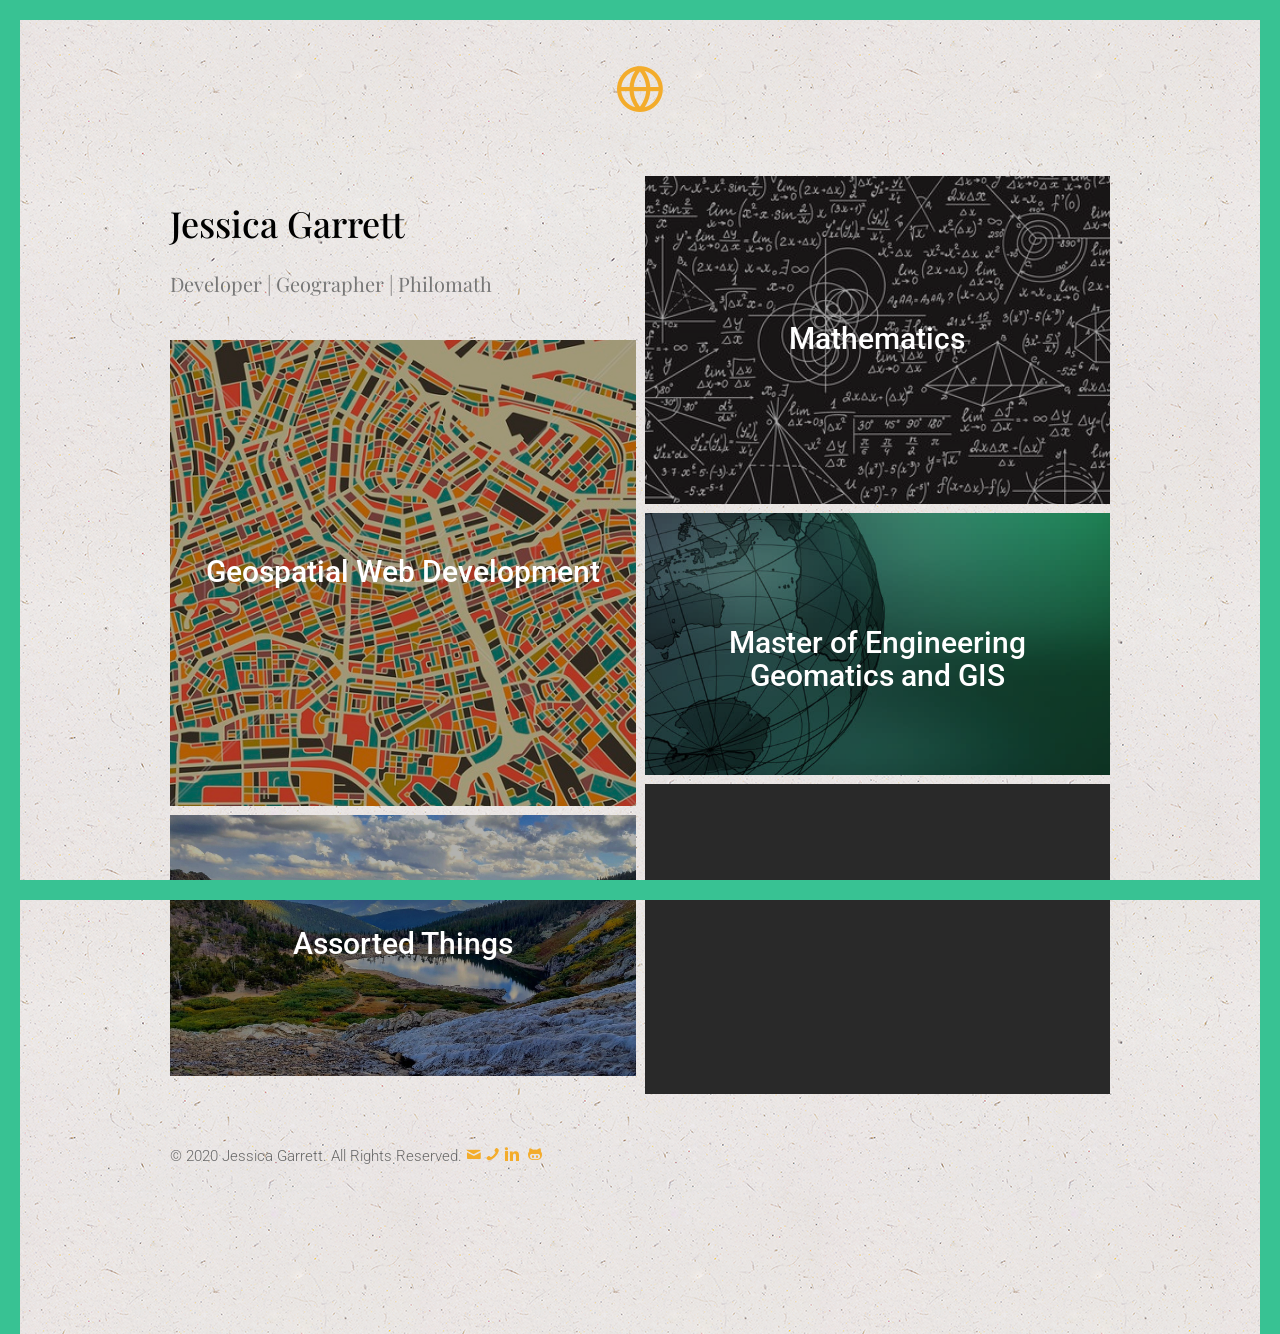
==== commit 7b465e75: "more res changes" ====
--- a/index.html
+++ b/index.html
@@ -161,7 +161,7 @@
 
 
 					<div class="fh5co-item">
-						<a href="papers/jgarrett_resume_2020_fullstack.pdf" class="transition animate-box">
+						<a href="papers/jgarrett_resume.pdf" class="transition animate-box">
 							<img src="images/quill.jpg">
 							<div class="fh5co-item-text-wrap">
 								<div class="fh5co-item-text">
